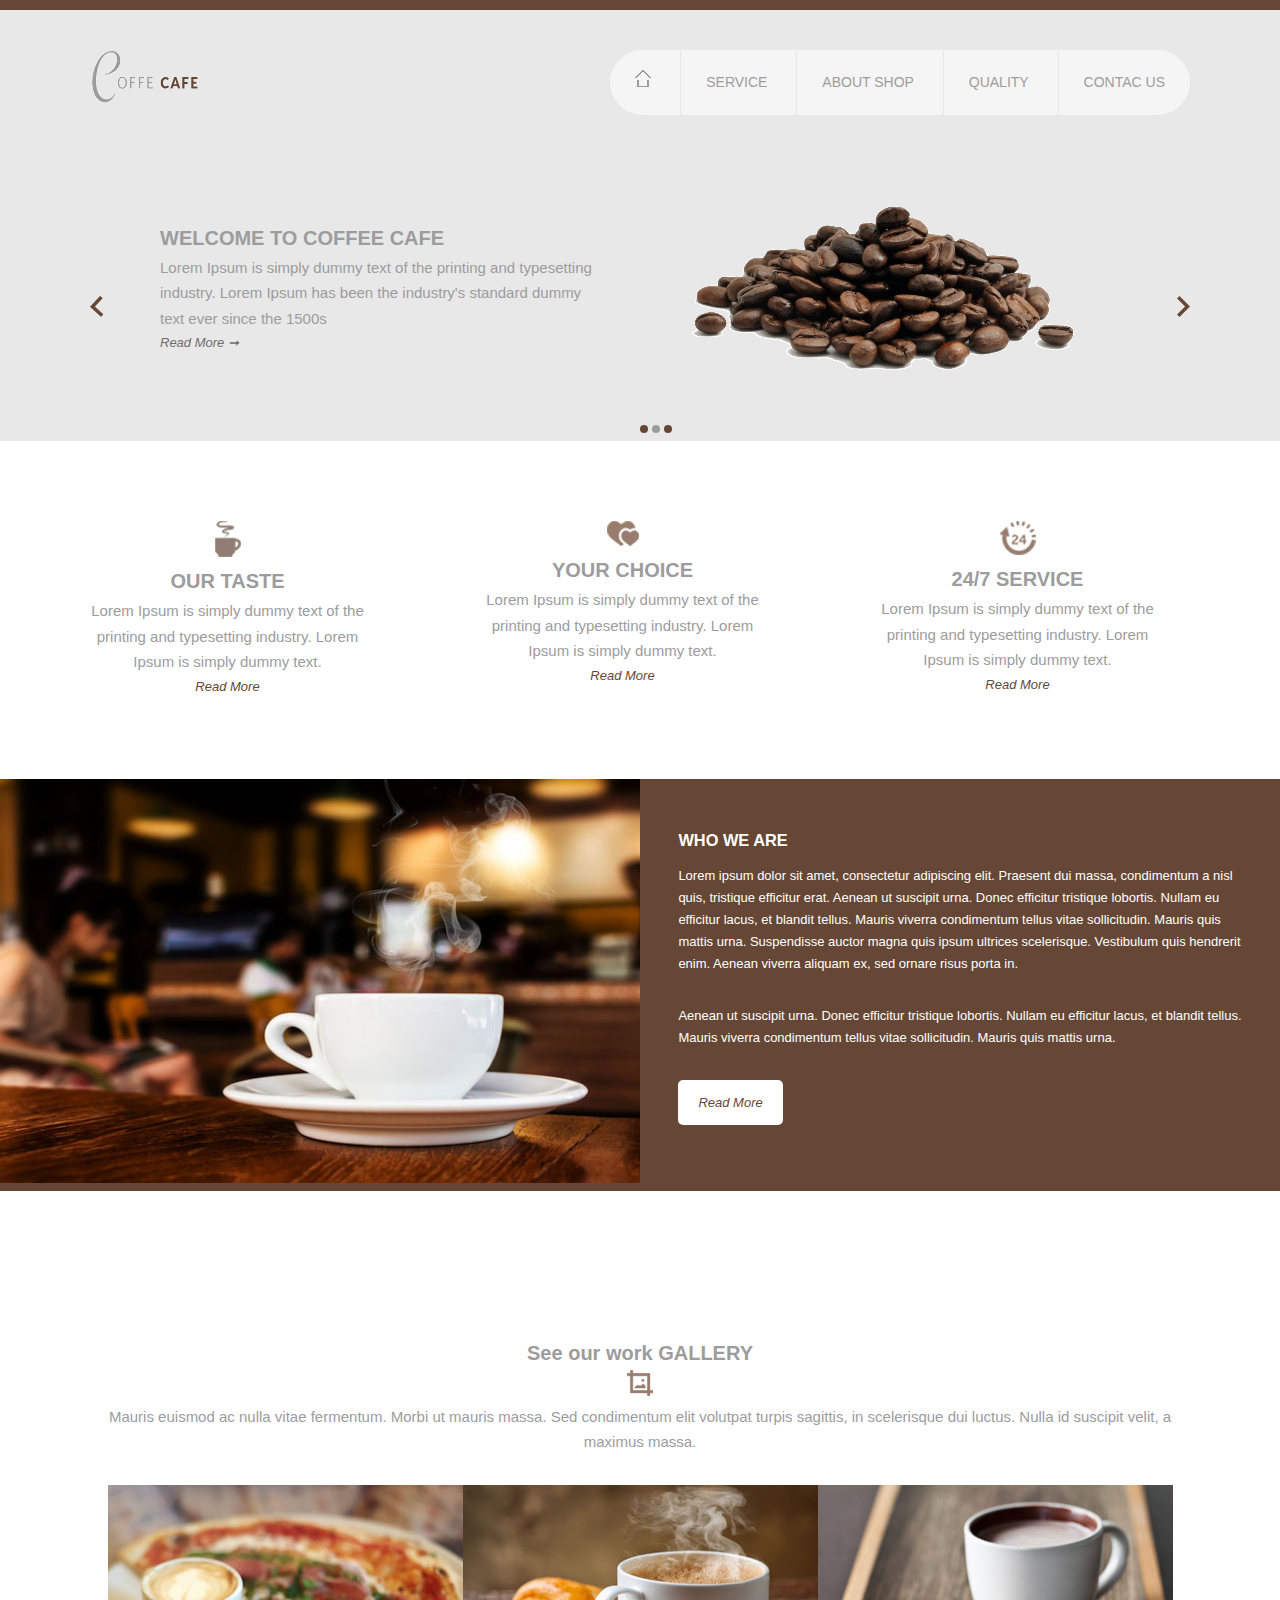
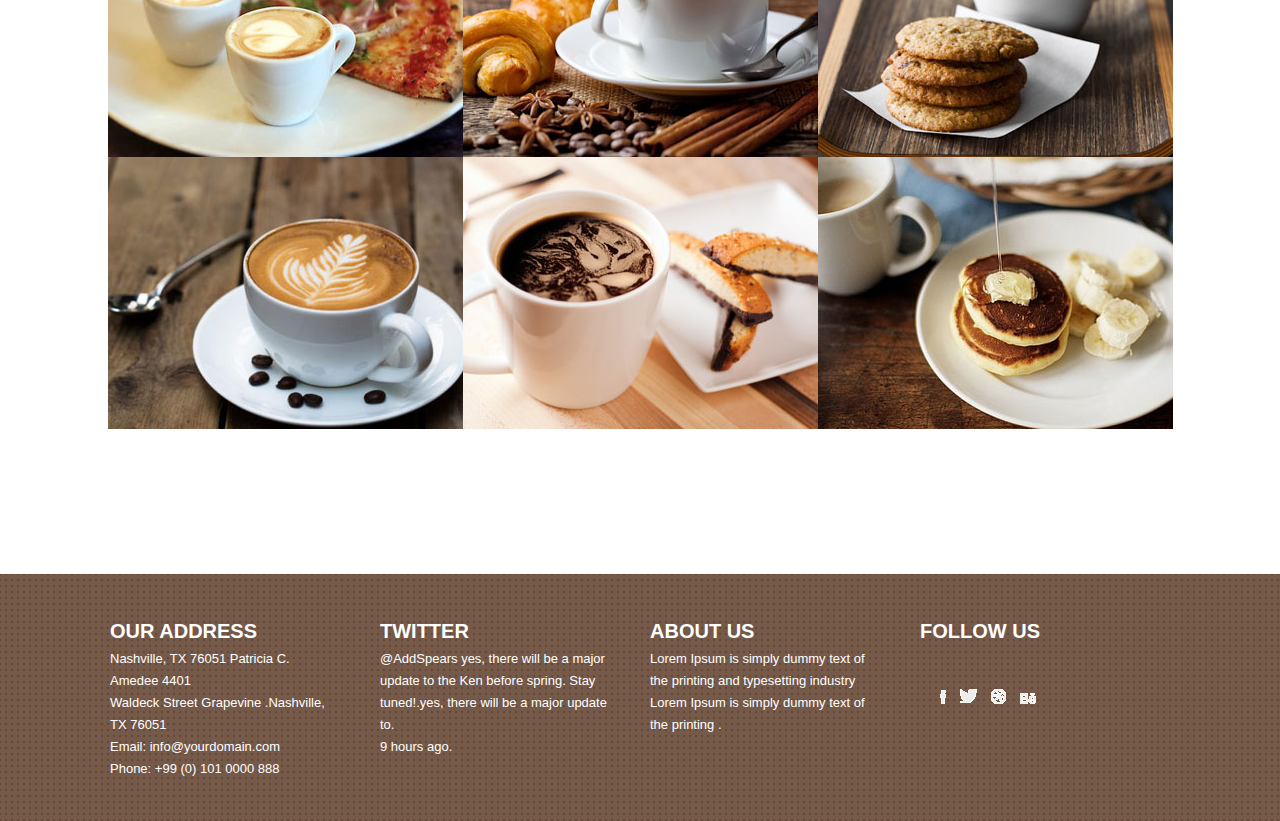
==== coffeshop/index.html @ aab76587 "Adding Coffeshop practice" ====
<!DOCTYPE html>
<html lang="en">
	<head>
		<meta charset="UTF-8">
		<title>Fashion Practice</title>
		<link rel="stylesheet" href="css/style.css">
	</head>
		
	<body>
		<!--HEADER-->
		<div class="back-header border-page">

			<header class="header wrapper">
			
				<div class="menu-head">

					<img src="img/logo.png" alt="Logo" class="logo">
					
					<div class="nav">

						<ul>
							<li><a href="#"><img src="img/btn-home.png" alt="Home Page" class="btn-home"></a></li>					
							<li><a href="#">SERVICE</a></li>
							<li><a href="#">ABOUT SHOP</a></li>
							<li><a href="#">QUALITY</a></li>
							<li><a href="#">CONTAC US</a></li>
						</ul>
					</div>

				</div>

				<div class="slider clearfix">
					<div class="slider-content clearfix">
						<h2>WELCOME TO COFFEE CAFE</h2>
						<p>Lorem Ipsum is simply dummy text of the printing and typesetting industry. Lorem Ipsum has been the industry's standard dummy text ever since the 1500s</p>
						<a href="" class="readmore">Read More ➞</a>
					</div>
					<img src="img/granos-de-cafe.png" alt="Granos de cafe" class="slider-img">

					<a href="" class="slider-leftarrow"><img src="img/leftarrow.png" alt=""></a>
					<a href="" class="slider-rightarrow"><img src="img/rightarrow.png" alt=""></a>

					<div class="buttons">
						<button class="btn-1"></button>
						<button class="btn-2"></button>
						<button class="btn-1"></button>
					</div>

				</div>

			</header>

		</div>

		<!--POST-->
		<div class="post wrapper">
			
			<div class="article">
				<img src="img/cup.png" alt="coffecup">
				<h2>OUR TASTE</h2>
				<p>Lorem Ipsum is simply dummy text of the printing and typesetting industry. Lorem Ipsum is simply dummy text.</p>
				<a href="" class="readmore">Read More</a>

			</div>

			<div class="article center">
				<img src="img/heart.png" alt="datos con el número 13">
				<h2>YOUR CHOICE</h2>
				<p>Lorem Ipsum is simply dummy text of the printing and typesetting industry. Lorem Ipsum is simply dummy text.</p>
				<a href="" class="readmore">Read More</a>

			</div>

			<div class="article">
				<img src="img/service-icon.png" alt="datos con el número 13">
				<h2>24/7 SERVICE</h2>
				<p>Lorem Ipsum is simply dummy text of the printing and typesetting industry. Lorem Ipsum is simply dummy text.</p>
				<a href="" class="readmore">Read More</a>
			</div>

		</div>

		<!--ABOUT US-->
		<div class="about-us clearfix">
			<img src="img/about-us.jpg" alt="">
			<div class="feature">
				<h3>WHO WE ARE</h3>
				<p>Lorem ipsum dolor sit amet, consectetur adipiscing elit. Praesent dui massa, condimentum a nisl quis, tristique efficitur erat. Aenean ut suscipit urna. Donec efficitur tristique lobortis. Nullam eu efficitur lacus, et blandit tellus. Mauris viverra condimentum tellus vitae sollicitudin. Mauris quis mattis urna. Suspendisse auctor magna quis ipsum ultrices scelerisque. Vestibulum quis hendrerit enim. Aenean viverra aliquam ex, sed ornare risus porta in.</p>
				<p>Aenean ut suscipit urna. Donec efficitur tristique lobortis. Nullam eu efficitur lacus, et blandit tellus. Mauris viverra condimentum tellus vitae sollicitudin. Mauris quis mattis urna.</p>
				<button class="btn-feature">Read More</button>
				
			</div>

		</div>

		<!--GALLERY-->		
		<div class="gallery wrapper clearfix">
			<h2>See our work GALLERY</h2>
			<img src="img/gallery.png" alt="Gallery icon">
			<p>Mauris euismod ac nulla vitae fermentum. Morbi ut mauris massa. Sed condimentum elit volutpat turpis sagittis, in scelerisque dui luctus. Nulla id suscipit velit, a maximus massa.</p>
			<div class="gallery-imgs">
				<img src="img/gallery/gallery1.jpg" alt="">
				<img src="img/gallery/gallery2.jpg" alt="">
				<img src="img/gallery/gallery3.jpg" alt="">
				<img src="img/gallery/gallery4.jpg" alt="">
				<img src="img/gallery/gallery5.jpg" alt="">
				<img src="img/gallery/gallery6.jpg" alt="">
			</div>

		</div>
		
		<!--FOOTER-->	
		<footer>

			<div class="footer-content wrapper clearFix">

				<div>
					<h2>OUR ADDRESS</h2>
					<p>Nashville, TX 76051 Patricia C. Amedee 4401</p>
					<p>Waldeck Street Grapevine .Nashville, TX 76051</p>
					<p>Email: info@yourdomain.com</p>
					<p>Phone: +99 (0) 101 0000 888</p>	
				</div>

				<div>
					<h2>TWITTER</h2>
					<p>@AddSpears  yes, there will be a major update to the Ken before spring. Stay tuned!.yes, there will be a major update to.</p>
					<p>9 hours ago.</p>	
				</div>

				<div>
					<h2>ABOUT US</h2>
					<p>Lorem Ipsum is simply dummy text of the printing and typesetting industry</p>
					<p>Lorem Ipsum is simply dummy text of the printing .</p>
				</div>

				<div>
					<h2>FOLLOW US</h2>
					<div class="social-media">
						<a href=""><img src="img/footer-icons/icon-face.png" alt="logo face"></a>
						<a href=""><img src="img/footer-icons/icon-twitter.png" alt="logo face"></a>
						<a href=""><img src="img/footer-icons/icon-be.png" alt="logo face"></a>
						<a href=""><img src="img/footer-icons/icon-be2.png" alt="logo face"></a>
						
					</div>

				</div>
			</div>

		</footer>

	</body>

</html>
---- coffeshop/css/style.css ----
* {
  margin: 0;
  padding: 0; }

.clearfix {
  overflow: auto;
  zoom: 1;
  clear: both; }

body {
  color: #9d9c9d;
  font: 14px Helvetica;
  line-height: 1.7; }

h2 {
  font-size: 20px; }

h3 {
  padding: 10px 0; }

a {
  text-decoration: none; }

p {
  font-size: 15px; }

.wrapper {
  margin: 0 auto;
  width: 1100px; }

.back-header {
  background-color: #e8e8e8; }

.border-page {
  border-top: 10px solid #664735; }

.menu-head {
  padding: 40px 0; }

.nav {
  background-color: #f6f5f5;
  border-radius: 35px;
  float: right; }
  .nav li {
    border-left: 1px solid #e8e8e8;
    list-style: none;
    display: inline-block;
    padding: 20px 25px; }
    .nav li:first-child {
      border-left: none; }
    .nav li a {
      color: #9d9c9d; }

.readmore {
  color: #664735;
  font: italic 13px Helvetica; }

.slider {
  position: relative; }

.slider-content {
  padding: 70px 70px;
  width: 40%;
  float: left; }
  .slider-content a {
    color: #6f6d6d; }

.slider-leftarrow {
  position: absolute;
  left: 0;
  top: 50%; }

.slider-rightarrow {
  position: absolute;
  right: 0;
  top: 50%; }

.buttons {
  position: absolute;
  bottom: 0;
  left: 50%; }

.btn-1, .btn-2 {
  background-color: #664735;
  border: none;
  border-radius: 50%;
  height: 8px;
  width: 8px; }

.btn-2 {
  background-color: #9d9c9d; }

.article {
  float: left;
  width: 25%;
  text-align: center;
  margin: 80px 0; }

.center {
  margin: 80px 120px; }

.about-us {
  background-color: #664735; }
  .about-us img {
    width: 50%; }

.feature {
  box-sizing: border-box;
  color: #fff;
  float: right;
  padding: 3%;
  width: 50%; }
  .feature p {
    margin-bottom: 30px;
    font-size: 13px; }

.btn-feature {
  background-color: #fff;
  border: none;
  border-radius: 5px;
  color: #664735;
  font: italic 13px Helvetica;
  padding: 15px 20px; }

.gallery {
  text-align: center;
  margin: 145px auto; }

.gallery-imgs {
  background-color: #664735;
  margin: 30px auto;
  width: 1065px; }
  .gallery-imgs img {
    float: left; }

footer {
  background-color: #664735;
  background-image: url("../img/footer-repeat.png");
  background-repeat: repeat;
  color: #fff; }

.footer-content {
  display: flex; }
  .footer-content div {
    margin: 40px 20px;
    width: 250px; }
  .footer-content p {
    font-size: 13px; }

.social-media img {
  margin: 0 10px 0 0; }

/*# sourceMappingURL=style.css.map */
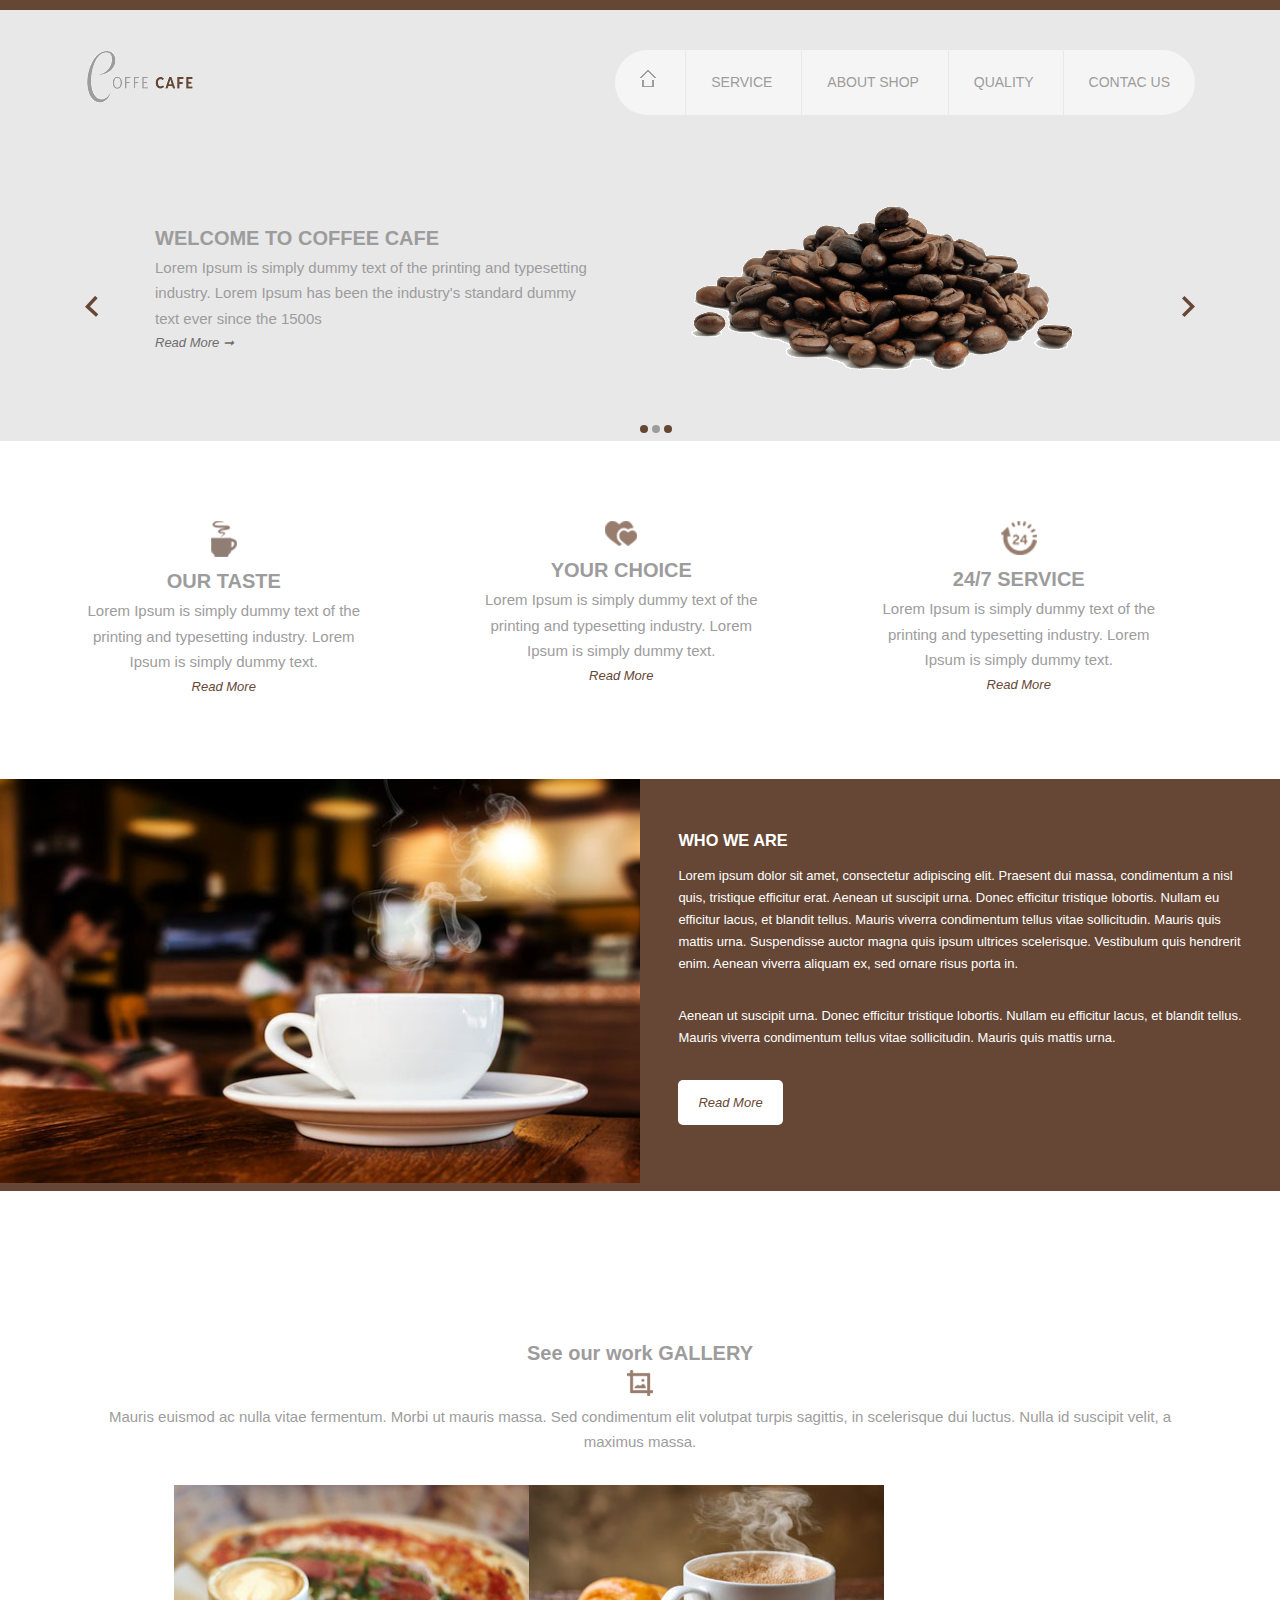
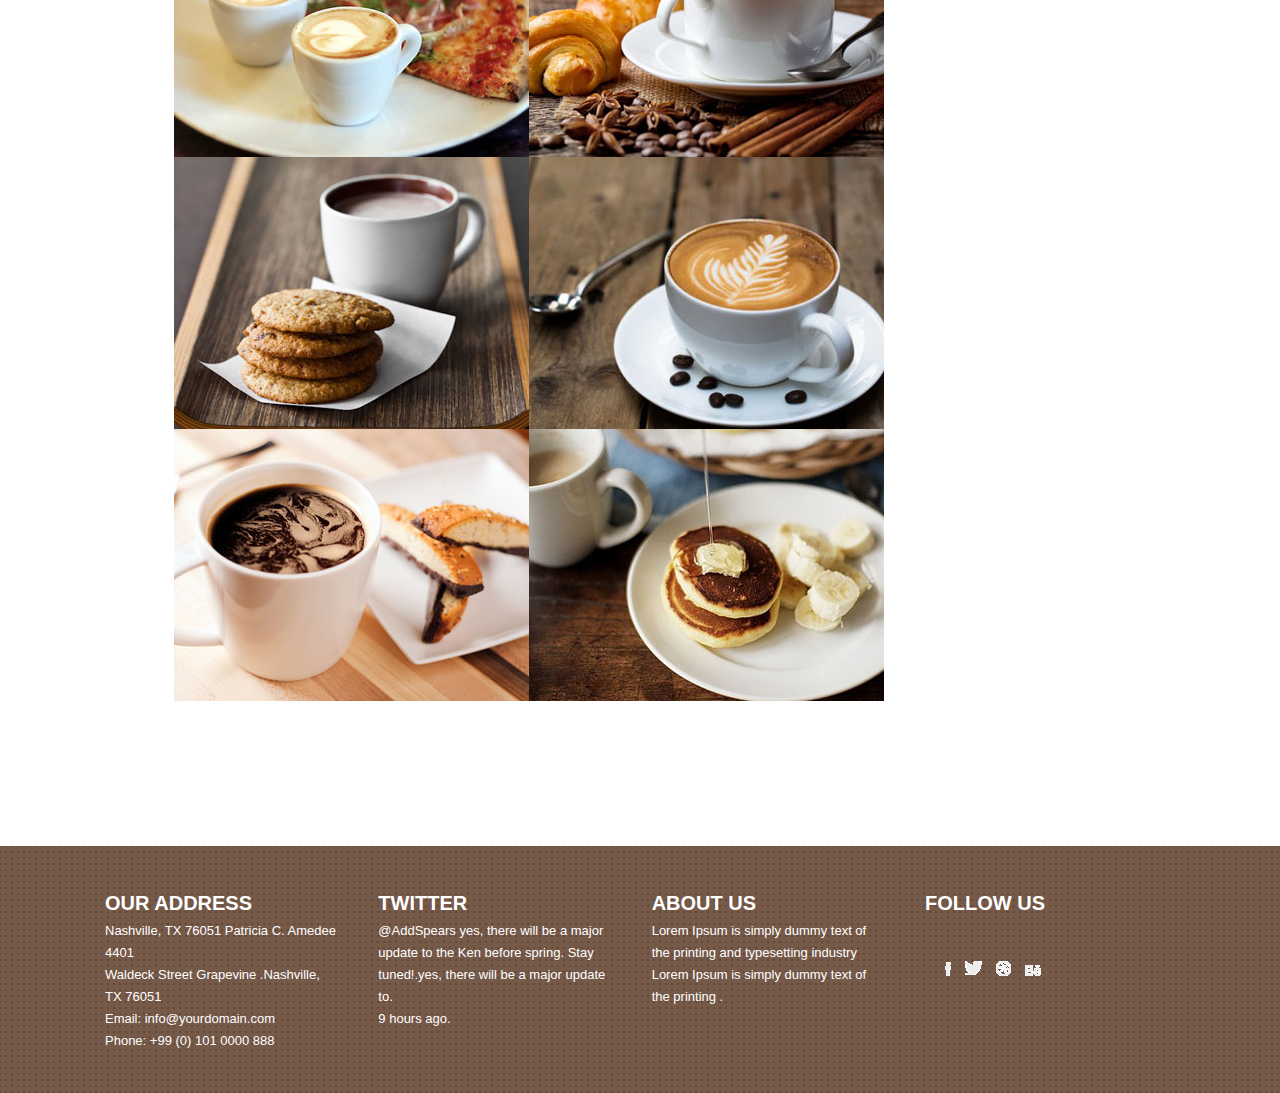
==== commit e276b2c2: "Adding fluid version" ====
--- a/coffeshop/index.html
+++ b/coffeshop/index.html
@@ -2,7 +2,7 @@
 <html lang="en">
 	<head>
 		<meta charset="UTF-8">
-		<title>Fashion Practice</title>
+		<title>Coffe Cafe</title>
 		<link rel="stylesheet" href="css/style.css">
 	</head>
 		
@@ -63,7 +63,7 @@
 
 			</div>
 
-			<div class="article center">
+			<div class="article article-center">
 				<img src="img/heart.png" alt="datos con el número 13">
 				<h2>YOUR CHOICE</h2>
 				<p>Lorem Ipsum is simply dummy text of the printing and typesetting industry. Lorem Ipsum is simply dummy text.</p>
@@ -83,7 +83,7 @@
 		<!--ABOUT US-->
 		<div class="about-us clearfix">
 			<img src="img/about-us.jpg" alt="">
-			<div class="feature">
+			<div class="feature clearfix">
 				<h3>WHO WE ARE</h3>
 				<p>Lorem ipsum dolor sit amet, consectetur adipiscing elit. Praesent dui massa, condimentum a nisl quis, tristique efficitur erat. Aenean ut suscipit urna. Donec efficitur tristique lobortis. Nullam eu efficitur lacus, et blandit tellus. Mauris viverra condimentum tellus vitae sollicitudin. Mauris quis mattis urna. Suspendisse auctor magna quis ipsum ultrices scelerisque. Vestibulum quis hendrerit enim. Aenean viverra aliquam ex, sed ornare risus porta in.</p>
 				<p>Aenean ut suscipit urna. Donec efficitur tristique lobortis. Nullam eu efficitur lacus, et blandit tellus. Mauris viverra condimentum tellus vitae sollicitudin. Mauris quis mattis urna.</p>
--- a/coffeshop/css/style.css
+++ b/coffeshop/css/style.css
@@ -26,7 +26,8 @@
 
 .wrapper {
   margin: 0 auto;
-  width: 1100px; }
+  width: 57.29%;
+  min-width: 1110px; }
 
 .back-header {
   background-color: #e8e8e8; }
@@ -59,7 +60,7 @@
   position: relative; }
 
 .slider-content {
-  padding: 70px 70px;
+  padding: 70px;
   width: 40%;
   float: left; }
   .slider-content a {
@@ -96,7 +97,7 @@
   text-align: center;
   margin: 80px 0; }
 
-.center {
+.article-center {
   margin: 80px 120px; }
 
 .about-us {
@@ -129,7 +130,7 @@
 .gallery-imgs {
   background-color: #664735;
   margin: 30px auto;
-  width: 1065px; }
+  width: 84%; }
   .gallery-imgs img {
     float: left; }
 
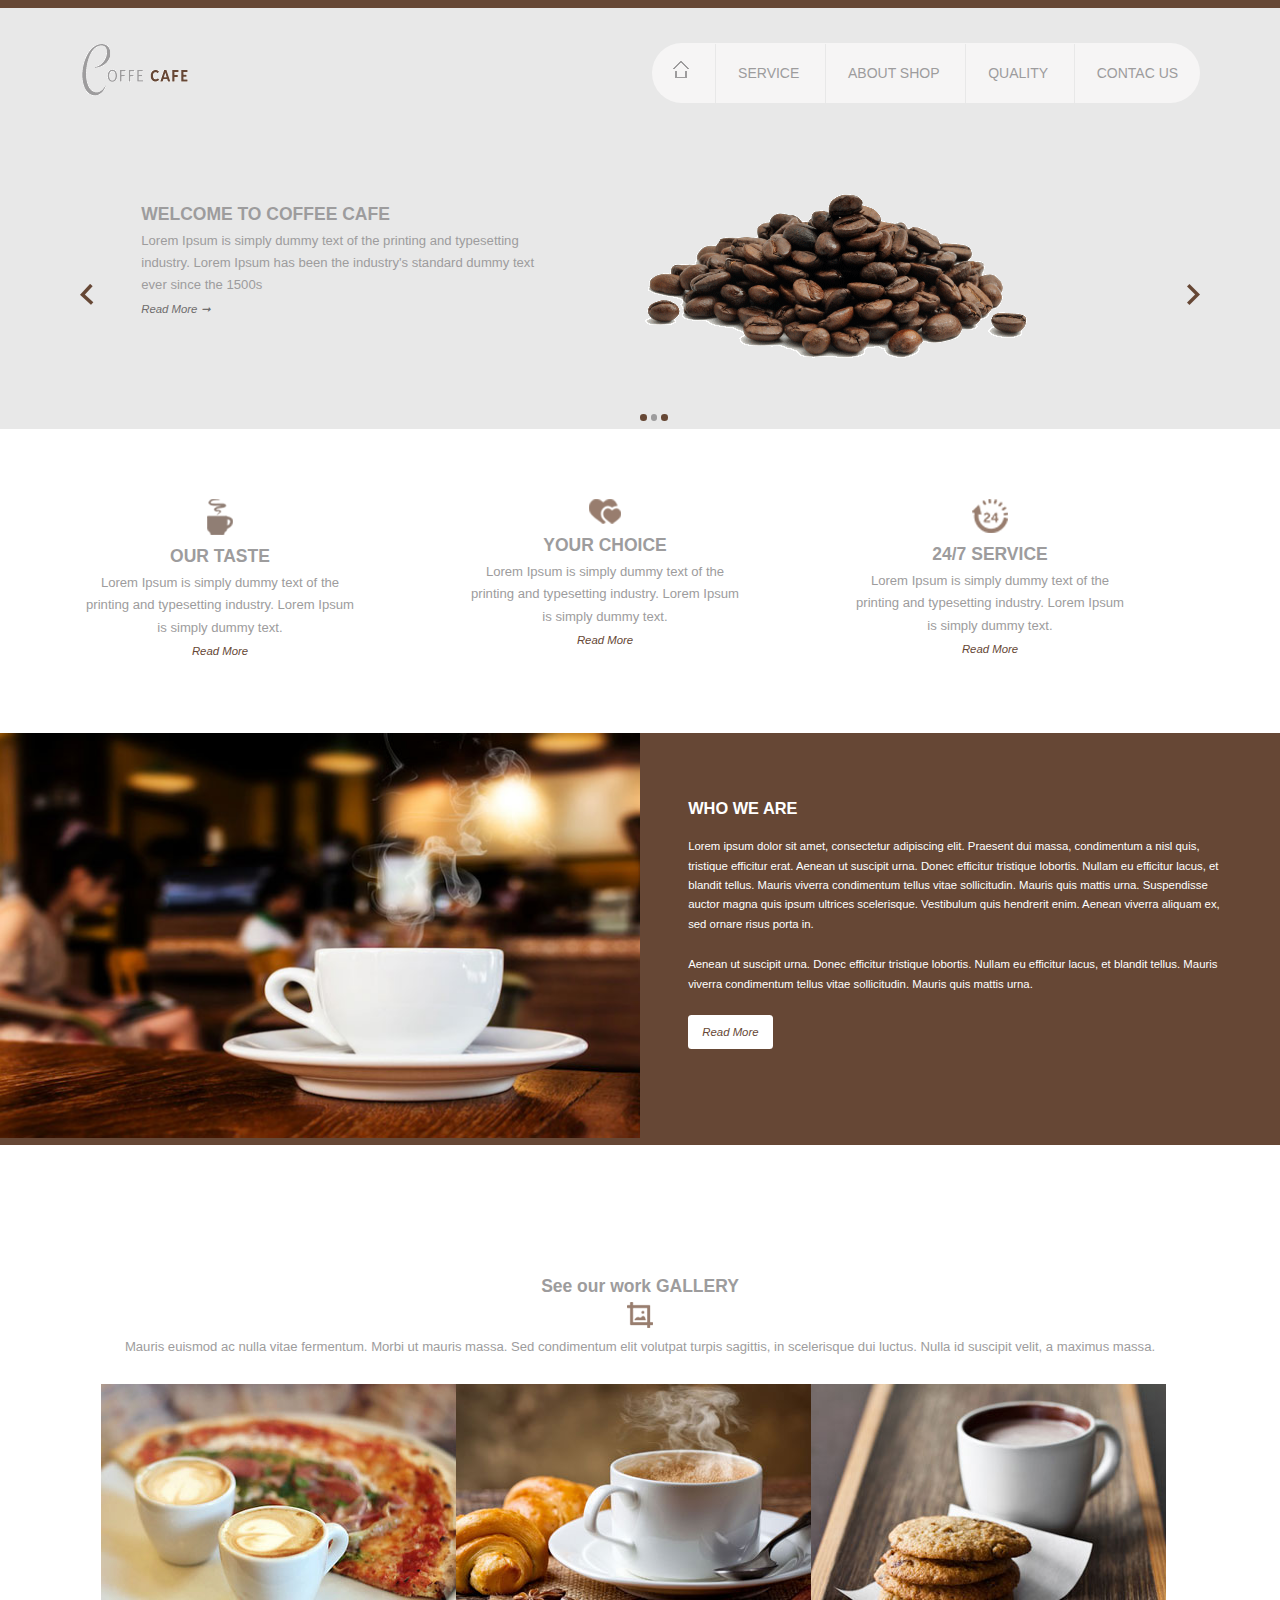
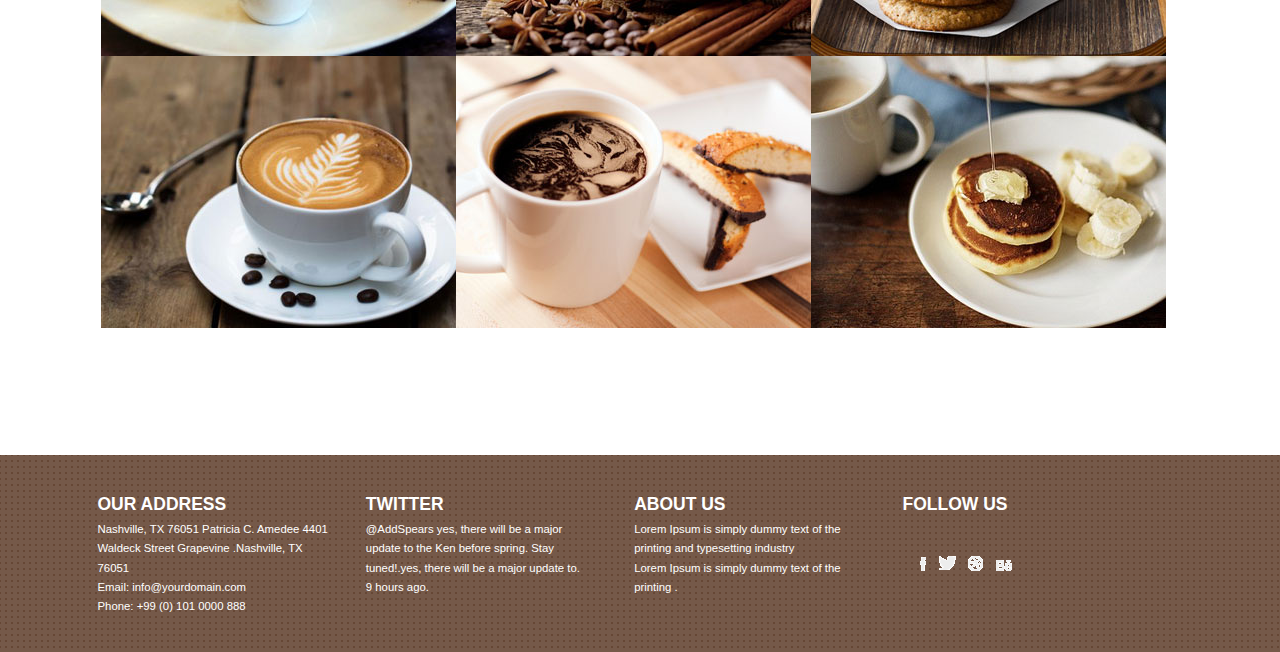
==== commit 441a5330: "Adding elastic version" ====
--- a/coffeshop/index.html
+++ b/coffeshop/index.html
@@ -1,154 +1,154 @@
-<!DOCTYPE html>
-<html lang="en">
-	<head>
-		<meta charset="UTF-8">
-		<title>Coffe Cafe</title>
-		<link rel="stylesheet" href="css/style.css">
-	</head>
-		
-	<body>
-		<!--HEADER-->
-		<div class="back-header border-page">
-
-			<header class="header wrapper">
-			
-				<div class="menu-head">
-
-					<img src="img/logo.png" alt="Logo" class="logo">
-					
-					<div class="nav">
-
-						<ul>
-							<li><a href="#"><img src="img/btn-home.png" alt="Home Page" class="btn-home"></a></li>					
-							<li><a href="#">SERVICE</a></li>
-							<li><a href="#">ABOUT SHOP</a></li>
-							<li><a href="#">QUALITY</a></li>
-							<li><a href="#">CONTAC US</a></li>
-						</ul>
-					</div>
-
-				</div>
-
-				<div class="slider clearfix">
-					<div class="slider-content clearfix">
-						<h2>WELCOME TO COFFEE CAFE</h2>
-						<p>Lorem Ipsum is simply dummy text of the printing and typesetting industry. Lorem Ipsum has been the industry's standard dummy text ever since the 1500s</p>
-						<a href="" class="readmore">Read More ➞</a>
-					</div>
-					<img src="img/granos-de-cafe.png" alt="Granos de cafe" class="slider-img">
-
-					<a href="" class="slider-leftarrow"><img src="img/leftarrow.png" alt=""></a>
-					<a href="" class="slider-rightarrow"><img src="img/rightarrow.png" alt=""></a>
-
-					<div class="buttons">
-						<button class="btn-1"></button>
-						<button class="btn-2"></button>
-						<button class="btn-1"></button>
-					</div>
-
-				</div>
-
-			</header>
-
-		</div>
-
-		<!--POST-->
-		<div class="post wrapper">
-			
-			<div class="article">
-				<img src="img/cup.png" alt="coffecup">
-				<h2>OUR TASTE</h2>
-				<p>Lorem Ipsum is simply dummy text of the printing and typesetting industry. Lorem Ipsum is simply dummy text.</p>
-				<a href="" class="readmore">Read More</a>
-
-			</div>
-
-			<div class="article article-center">
-				<img src="img/heart.png" alt="datos con el número 13">
-				<h2>YOUR CHOICE</h2>
-				<p>Lorem Ipsum is simply dummy text of the printing and typesetting industry. Lorem Ipsum is simply dummy text.</p>
-				<a href="" class="readmore">Read More</a>
-
-			</div>
-
-			<div class="article">
-				<img src="img/service-icon.png" alt="datos con el número 13">
-				<h2>24/7 SERVICE</h2>
-				<p>Lorem Ipsum is simply dummy text of the printing and typesetting industry. Lorem Ipsum is simply dummy text.</p>
-				<a href="" class="readmore">Read More</a>
-			</div>
-
-		</div>
-
-		<!--ABOUT US-->
-		<div class="about-us clearfix">
-			<img src="img/about-us.jpg" alt="">
-			<div class="feature clearfix">
-				<h3>WHO WE ARE</h3>
-				<p>Lorem ipsum dolor sit amet, consectetur adipiscing elit. Praesent dui massa, condimentum a nisl quis, tristique efficitur erat. Aenean ut suscipit urna. Donec efficitur tristique lobortis. Nullam eu efficitur lacus, et blandit tellus. Mauris viverra condimentum tellus vitae sollicitudin. Mauris quis mattis urna. Suspendisse auctor magna quis ipsum ultrices scelerisque. Vestibulum quis hendrerit enim. Aenean viverra aliquam ex, sed ornare risus porta in.</p>
-				<p>Aenean ut suscipit urna. Donec efficitur tristique lobortis. Nullam eu efficitur lacus, et blandit tellus. Mauris viverra condimentum tellus vitae sollicitudin. Mauris quis mattis urna.</p>
-				<button class="btn-feature">Read More</button>
-				
-			</div>
-
-		</div>
-
-		<!--GALLERY-->		
-		<div class="gallery wrapper clearfix">
-			<h2>See our work GALLERY</h2>
-			<img src="img/gallery.png" alt="Gallery icon">
-			<p>Mauris euismod ac nulla vitae fermentum. Morbi ut mauris massa. Sed condimentum elit volutpat turpis sagittis, in scelerisque dui luctus. Nulla id suscipit velit, a maximus massa.</p>
-			<div class="gallery-imgs">
-				<img src="img/gallery/gallery1.jpg" alt="">
-				<img src="img/gallery/gallery2.jpg" alt="">
-				<img src="img/gallery/gallery3.jpg" alt="">
-				<img src="img/gallery/gallery4.jpg" alt="">
-				<img src="img/gallery/gallery5.jpg" alt="">
-				<img src="img/gallery/gallery6.jpg" alt="">
-			</div>
-
-		</div>
-		
-		<!--FOOTER-->	
-		<footer>
-
-			<div class="footer-content wrapper clearFix">
-
-				<div>
-					<h2>OUR ADDRESS</h2>
-					<p>Nashville, TX 76051 Patricia C. Amedee 4401</p>
-					<p>Waldeck Street Grapevine .Nashville, TX 76051</p>
-					<p>Email: info@yourdomain.com</p>
-					<p>Phone: +99 (0) 101 0000 888</p>	
-				</div>
-
-				<div>
-					<h2>TWITTER</h2>
-					<p>@AddSpears  yes, there will be a major update to the Ken before spring. Stay tuned!.yes, there will be a major update to.</p>
-					<p>9 hours ago.</p>	
-				</div>
-
-				<div>
-					<h2>ABOUT US</h2>
-					<p>Lorem Ipsum is simply dummy text of the printing and typesetting industry</p>
-					<p>Lorem Ipsum is simply dummy text of the printing .</p>
-				</div>
-
-				<div>
-					<h2>FOLLOW US</h2>
-					<div class="social-media">
-						<a href=""><img src="img/footer-icons/icon-face.png" alt="logo face"></a>
-						<a href=""><img src="img/footer-icons/icon-twitter.png" alt="logo face"></a>
-						<a href=""><img src="img/footer-icons/icon-be.png" alt="logo face"></a>
-						<a href=""><img src="img/footer-icons/icon-be2.png" alt="logo face"></a>
-						
-					</div>
-
-				</div>
-			</div>
-
-		</footer>
-
-	</body>
-
+<!DOCTYPE html>
+<html lang="en">
+	<head>
+		<meta charset="UTF-8">
+		<title>Fashion Practice</title>
+		<link rel="stylesheet" href="css/style.css">
+	</head>
+		
+	<body>
+		<!--HEADER-->
+		<div class="back-header border-page">
+
+			<header class="header wrapper">
+			
+				<div class="menu-head">
+
+					<img src="img/logo.png" alt="Logo" class="logo">
+					
+					<div class="nav">
+
+						<ul>
+							<li><a href="#"><img src="img/btn-home.png" alt="Home Page" class="btn-home"></a></li>					
+							<li><a href="#">SERVICE</a></li>
+							<li><a href="#">ABOUT SHOP</a></li>
+							<li><a href="#">QUALITY</a></li>
+							<li><a href="#">CONTAC US</a></li>
+						</ul>
+					</div>
+
+				</div>
+
+				<div class="slider clearfix">
+					<div class="slider-content clearfix">
+						<h2>WELCOME TO COFFEE CAFE</h2>
+						<p>Lorem Ipsum is simply dummy text of the printing and typesetting industry. Lorem Ipsum has been the industry's standard dummy text ever since the 1500s</p>
+						<a href="" class="readmore">Read More ➞</a>
+					</div>
+					<img src="img/granos-de-cafe.png" alt="Granos de cafe" class="slider-img">
+
+					<a href="" class="slider-leftarrow"><img src="img/leftarrow.png" alt=""></a>
+					<a href="" class="slider-rightarrow"><img src="img/rightarrow.png" alt=""></a>
+
+					<div class="buttons">
+						<button class="btn-1"></button>
+						<button class="btn-2"></button>
+						<button class="btn-1"></button>
+					</div>
+
+				</div>
+
+			</header>
+
+		</div>
+
+		<!--POST-->
+		<div class="post wrapper">
+			
+			<div class="article">
+				<img src="img/cup.png" alt="coffecup">
+				<h2>OUR TASTE</h2>
+				<p>Lorem Ipsum is simply dummy text of the printing and typesetting industry. Lorem Ipsum is simply dummy text.</p>
+				<a href="" class="readmore">Read More</a>
+
+			</div>
+
+			<div class="article center">
+				<img src="img/heart.png" alt="datos con el número 13">
+				<h2>YOUR CHOICE</h2>
+				<p>Lorem Ipsum is simply dummy text of the printing and typesetting industry. Lorem Ipsum is simply dummy text.</p>
+				<a href="" class="readmore">Read More</a>
+
+			</div>
+
+			<div class="article">
+				<img src="img/service-icon.png" alt="datos con el número 13">
+				<h2>24/7 SERVICE</h2>
+				<p>Lorem Ipsum is simply dummy text of the printing and typesetting industry. Lorem Ipsum is simply dummy text.</p>
+				<a href="" class="readmore">Read More</a>
+			</div>
+
+		</div>
+
+		<!--ABOUT US-->
+		<div class="about-us clearfix">
+			<img src="img/about-us.jpg" alt="">
+			<div class="feature">
+				<h3>WHO WE ARE</h3>
+				<p>Lorem ipsum dolor sit amet, consectetur adipiscing elit. Praesent dui massa, condimentum a nisl quis, tristique efficitur erat. Aenean ut suscipit urna. Donec efficitur tristique lobortis. Nullam eu efficitur lacus, et blandit tellus. Mauris viverra condimentum tellus vitae sollicitudin. Mauris quis mattis urna. Suspendisse auctor magna quis ipsum ultrices scelerisque. Vestibulum quis hendrerit enim. Aenean viverra aliquam ex, sed ornare risus porta in.</p>
+				<p>Aenean ut suscipit urna. Donec efficitur tristique lobortis. Nullam eu efficitur lacus, et blandit tellus. Mauris viverra condimentum tellus vitae sollicitudin. Mauris quis mattis urna.</p>
+				<button class="btn-feature">Read More</button>
+				
+			</div>
+
+		</div>
+
+		<!--GALLERY-->		
+		<div class="gallery wrapper clearfix">
+			<h2>See our work GALLERY</h2>
+			<img src="img/gallery.png" alt="Gallery icon">
+			<p>Mauris euismod ac nulla vitae fermentum. Morbi ut mauris massa. Sed condimentum elit volutpat turpis sagittis, in scelerisque dui luctus. Nulla id suscipit velit, a maximus massa.</p>
+			<div class="gallery-imgs">
+				<img src="img/gallery/gallery1.jpg" alt="">
+				<img src="img/gallery/gallery2.jpg" alt="">
+				<img src="img/gallery/gallery3.jpg" alt="">
+				<img src="img/gallery/gallery4.jpg" alt="">
+				<img src="img/gallery/gallery5.jpg" alt="">
+				<img src="img/gallery/gallery6.jpg" alt="">
+			</div>
+
+		</div>
+		
+		<!--FOOTER-->	
+		<footer>
+
+			<div class="footer-content wrapper clearFix">
+
+				<div>
+					<h2>OUR ADDRESS</h2>
+					<p>Nashville, TX 76051 Patricia C. Amedee 4401</p>
+					<p>Waldeck Street Grapevine .Nashville, TX 76051</p>
+					<p>Email: info@yourdomain.com</p>
+					<p>Phone: +99 (0) 101 0000 888</p>	
+				</div>
+
+				<div>
+					<h2>TWITTER</h2>
+					<p>@AddSpears  yes, there will be a major update to the Ken before spring. Stay tuned!.yes, there will be a major update to.</p>
+					<p>9 hours ago.</p>	
+				</div>
+
+				<div>
+					<h2>ABOUT US</h2>
+					<p>Lorem Ipsum is simply dummy text of the printing and typesetting industry</p>
+					<p>Lorem Ipsum is simply dummy text of the printing .</p>
+				</div>
+
+				<div>
+					<h2>FOLLOW US</h2>
+					<div class="social-media">
+						<a href=""><img src="img/footer-icons/icon-face.png" alt="logo face"></a>
+						<a href=""><img src="img/footer-icons/icon-twitter.png" alt="logo face"></a>
+						<a href=""><img src="img/footer-icons/icon-be.png" alt="logo face"></a>
+						<a href=""><img src="img/footer-icons/icon-be2.png" alt="logo face"></a>
+						
+					</div>
+
+				</div>
+			</div>
+
+		</footer>
+
+	</body>
+
 </html>--- a/coffeshop/css/style.css
+++ b/coffeshop/css/style.css
@@ -1,154 +1,193 @@
 * {
   margin: 0;
-  padding: 0; }
+  padding: 0;
+}
 
 .clearfix {
   overflow: auto;
   zoom: 1;
-  clear: both; }
+  clear: both;
+}
 
 body {
   color: #9d9c9d;
-  font: 14px Helvetica;
-  line-height: 1.7; }
+  font: 0.875em Helvetica;
+  line-height: 1.7;
+}
 
 h2 {
-  font-size: 20px; }
+  font-size: 1.25em;
+}
 
 h3 {
-  padding: 10px 0; }
+  padding: 0.875em 0;
+}
 
 a {
-  text-decoration: none; }
+  text-decoration: none;
+}
 
 p {
-  font-size: 15px; }
+  font-size: 0.9375em;
+}
 
 .wrapper {
   margin: 0 auto;
-  width: 57.29%;
-  min-width: 1110px; }
+  width: 80em;
+}
 
 .back-header {
-  background-color: #e8e8e8; }
+  background-color: #e8e8e8;
+}
 
 .border-page {
-  border-top: 10px solid #664735; }
+  border-top: 0.625em solid #664735;
+}
 
 .menu-head {
-  padding: 40px 0; }
+  padding: 2.5em 0;
+}
 
 .nav {
   background-color: #f6f5f5;
-  border-radius: 35px;
-  float: right; }
-  .nav li {
-    border-left: 1px solid #e8e8e8;
-    list-style: none;
-    display: inline-block;
-    padding: 20px 25px; }
-    .nav li:first-child {
-      border-left: none; }
-    .nav li a {
-      color: #9d9c9d; }
+  border-radius: 2.1875em;
+  float: right;
+}
+.nav li {
+  border-left: 0.0625em solid #e8e8e8;
+  list-style: none;
+  display: inline-block;
+  padding: 1.25em 1.5625em;
+}
+.nav li:first-child {
+  border-left: none;
+}
+.nav li a {
+  color: #9d9c9d;
+}
 
 .readmore {
   color: #664735;
-  font: italic 13px Helvetica; }
+  font: italic 0.8125em Helvetica;
+}
 
 .slider {
-  position: relative; }
+  position: relative;
+}
 
 .slider-content {
-  padding: 70px;
-  width: 40%;
-  float: left; }
-  .slider-content a {
-    color: #6f6d6d; }
+  padding: 4.375em;
+  width: 30em;
+  float: left;
+}
+.slider-content a {
+  color: #6f6d6d;
+}
 
 .slider-leftarrow {
   position: absolute;
   left: 0;
-  top: 50%; }
+  top: 50%;
+}
 
 .slider-rightarrow {
   position: absolute;
   right: 0;
-  top: 50%; }
+  top: 50%;
+}
 
 .buttons {
   position: absolute;
   bottom: 0;
-  left: 50%; }
+  left: 50%;
+}
 
 .btn-1, .btn-2 {
   background-color: #664735;
   border: none;
   border-radius: 50%;
-  height: 8px;
-  width: 8px; }
+  height: 0.5em;
+  width: 0.5em;
+}
 
 .btn-2 {
-  background-color: #9d9c9d; }
+  background-color: #9d9c9d;
+}
 
 .article {
   float: left;
-  width: 25%;
+  width: 20em;
   text-align: center;
-  margin: 80px 0; }
+  margin: 5em 0;
+}
 
-.article-center {
-  margin: 80px 120px; }
+.center {
+  margin: 5em 7.5em;
+}
 
 .about-us {
-  background-color: #664735; }
-  .about-us img {
-    width: 50%; }
+  background-color: #664735;
+  width: 100%;
+}
+.about-us img {
+  width: 50%;
+}
 
 .feature {
   box-sizing: border-box;
   color: #fff;
   float: right;
-  padding: 3%;
-  width: 50%; }
-  .feature p {
-    margin-bottom: 30px;
-    font-size: 13px; }
+  padding: 3.4375em;
+  width: 50%;
+}
+.feature p {
+  margin-bottom: 1.875em;
+  font-size: 0.8125em;
+}
 
 .btn-feature {
   background-color: #fff;
   border: none;
-  border-radius: 5px;
+  border-radius: 0.3125em;
   color: #664735;
-  font: italic 13px Helvetica;
-  padding: 15px 20px; }
+  font: italic 0.8125em Helvetica;
+  padding: 0.9375em 1.25em;
+}
 
 .gallery {
   text-align: center;
-  margin: 145px auto; }
+  margin: 9.0625em auto;
+}
 
 .gallery-imgs {
   background-color: #664735;
-  margin: 30px auto;
-  width: 84%; }
-  .gallery-imgs img {
-    float: left; }
+  margin: 1.875em auto;
+  width: 77em;
+}
+.gallery-imgs img {
+  float: left;
+}
 
 footer {
   background-color: #664735;
   background-image: url("../img/footer-repeat.png");
   background-repeat: repeat;
-  color: #fff; }
+  color: #fff;
+}
 
 .footer-content {
-  display: flex; }
-  .footer-content div {
-    margin: 40px 20px;
-    width: 250px; }
-  .footer-content p {
-    font-size: 13px; }
+  display: flex;
+}
+.footer-content div {
+  margin: 2.5em 1.25em;
+  width: 20em;
+}
+.footer-content p {
+  font-size: 0.8125em;
+}
 
 .social-media img {
-  margin: 0 10px 0 0; }
+  margin: 0 0.625em 0 0;
+}
 
 /*# sourceMappingURL=style.css.map */
